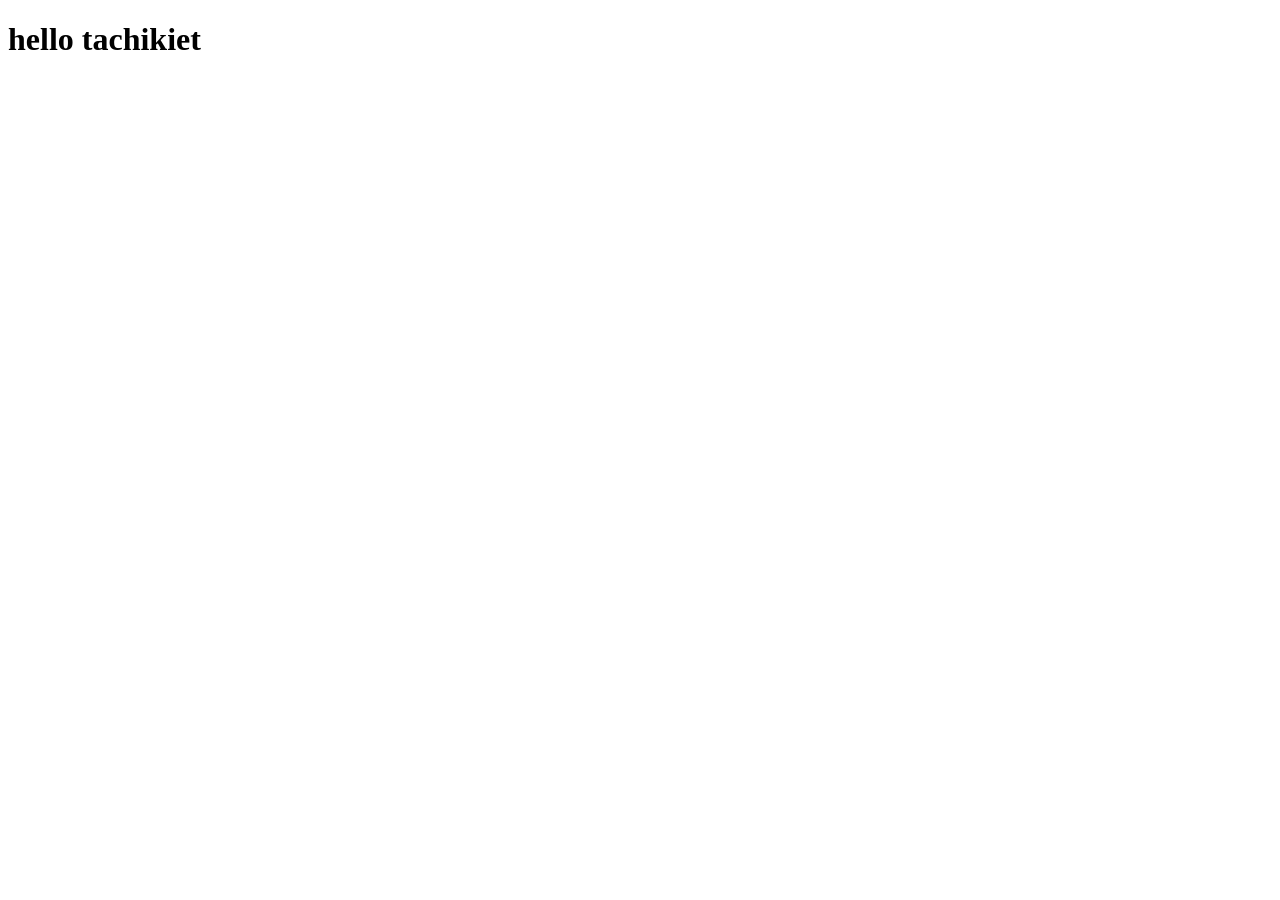
==== index.html @ b9665be3 "first push" ====
<!DOCTYPE html>
<html lang="en">
<head>
    <meta charset="UTF-8">
    <meta name="viewport" content="width=device-width, initial-scale=1.0">
    <title>Document</title>
</head>
<body>
    <h1>hello tachikiet</h1>
</body>
</html>
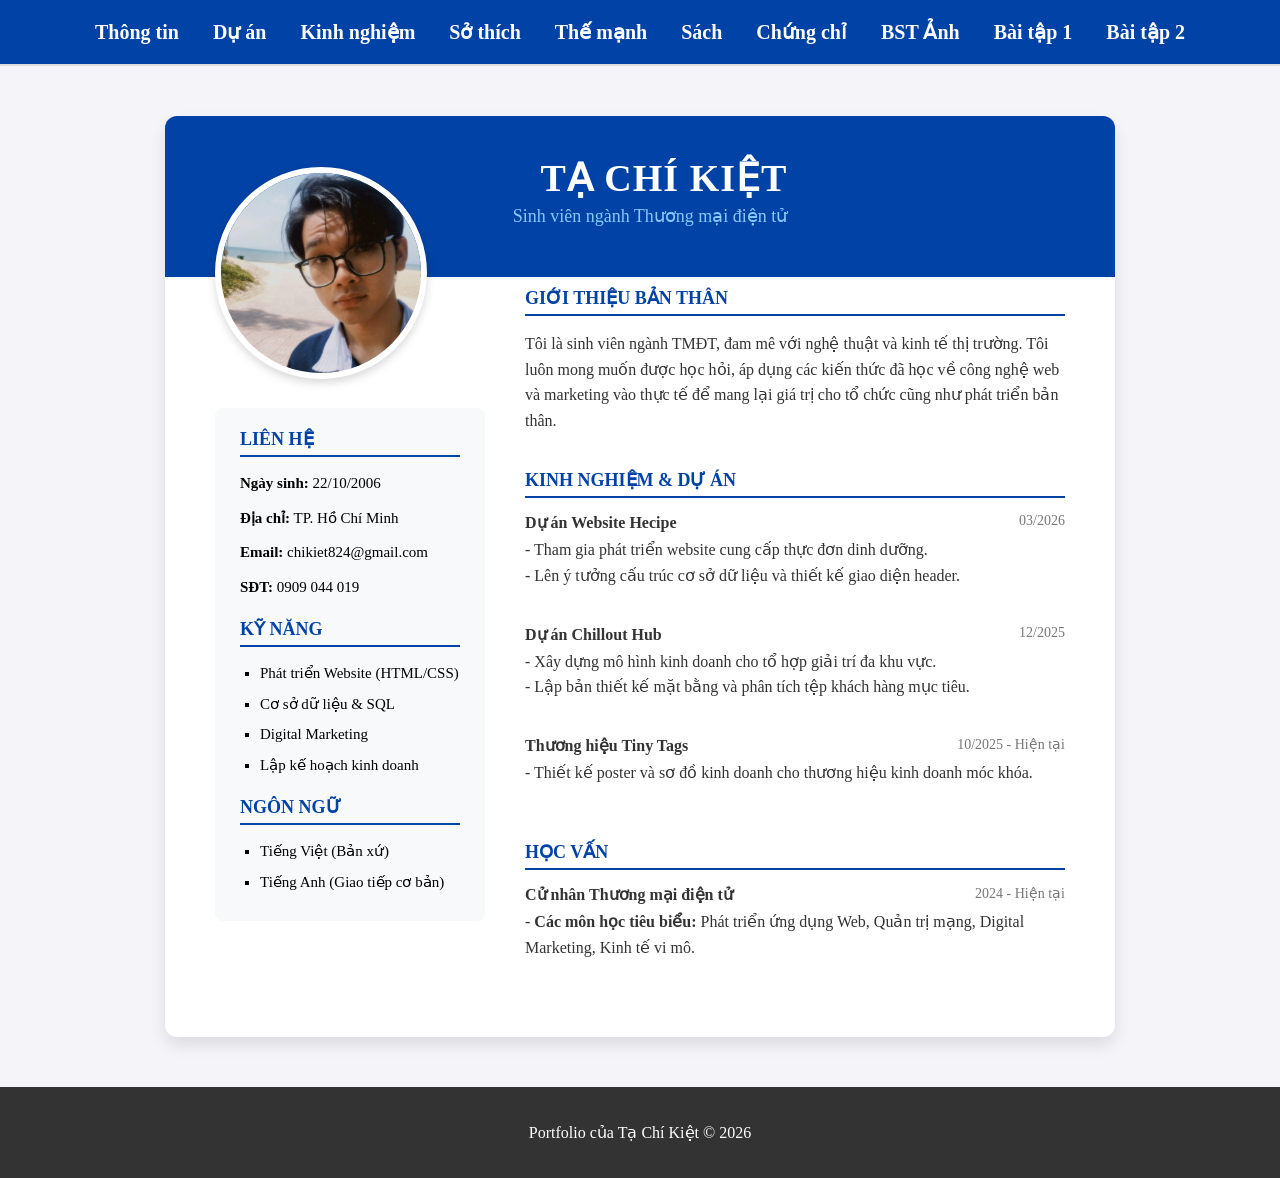
==== commit b5191a22: "newweb" ====
--- a/index.html
+++ b/index.html
@@ -1,11 +1,302 @@
 <!DOCTYPE html>
-<html lang="en">
+<html lang="vi">
 <head>
     <meta charset="UTF-8">
     <meta name="viewport" content="width=device-width, initial-scale=1.0">
-    <title>Document</title>
+    <title>Portfolio Cá Nhân - CV</title>
+    
+    <style>
+        /* --- 1. CSS CHO MENU --- */
+        .menu-box {
+            text-align: center;       
+            background-color: #0042a5; 
+            padding: 20px 0;          
+            border-bottom: 2px solid #ddd; 
+        }
+
+        .menu-box a {
+            text-decoration: none;    
+            font-size: 20px;          
+            font-family: 'Playfair Display', serif;  
+            color: #ffffff;              
+            font-weight: bold;        
+            margin: 0 15px;           
+            transition: 0.3s;         
+        }
+
+        .menu-box a:hover {
+            color: #88c8ff;           
+        }
+
+        /* --- 2. CSS CHUNG CHO TRANG --- */
+        body {
+            font-family: 'Playfair Display', serif ; 
+            margin: 0;
+            background-color: #f4f4f9; 
+        }
+
+        /* --- 3. BỐ CỤC KHUNG CV TỔNG THỂ --- */
+        .cv-container {
+            max-width: 950px; 
+            margin: 50px auto; 
+            background-color: #ffffff;
+            border-radius: 12px;
+            box-shadow: 0 8px 16px rgba(0,0,0,0.1); 
+            overflow: hidden; /* Cắt gọn các góc bo tròn */
+        }
+
+        /* --- 4. HEADER CV (MÀU XANH) --- */
+        .cv-header {
+            background-color: #0042a5;
+            padding: 40px 30px 50px 50px; /* Padding dưới to hơn để lấy chỗ cho ảnh */
+            display: flex;
+            justify-content: center; /* Đẩy chữ sang bên phải */
+            align-items: center;
+        }
+
+        .header-text {
+            text-align: right;
+        }
+
+        .header-text h1 {
+            color: #ffffff;
+            margin: 0 0 5px 0;
+            font-size: 38px;
+            text-transform: uppercase;
+            letter-spacing: 1px;
+        }
+
+        .header-text h2 {
+            color: #88c8ff;
+            margin: 0;
+            font-size: 18px;
+            font-weight: normal;
+        }
+
+        /* --- 5. LƯỚI GRID BÊN DƯỚI HEADER --- */
+        .cv-body {
+            display: grid;
+            grid-template-columns: 1fr 2fr; /* 1 phần trái, 2 phần phải */
+            gap: 40px; 
+            padding: 0 50px 40px 50px; /* Cách lề trái phải 50px */
+        }
+
+        /* --- 6. CỘT TRÁI & AVATAR --- */
+        .avatar-container {
+            margin-top: -110px; /* Kéo ảnh trồi lên trên header xanh 110px */
+            text-align: center;
+            margin-bottom: 25px;
+        }
+
+        .avatar-container img {
+            width: 200px;
+            height: 200px;
+            object-fit: cover;
+            border-radius: 50%; 
+            border: 6px solid #ffffff; /* Viền trắng dày để tách biệt với nền xanh */
+            background-color: #ffffff;
+            box-shadow: 0 4px 8px rgba(0,0,0,0.15); /* Đổ bóng nhẹ cho ảnh nổi lên */
+        }
+
+        .left-column {
+            display: flex;
+            flex-direction: column;
+            align-items: flex-start; 
+        }
+
+        /* Hộp màu xám nhạt bọc các thông tin cột trái */
+        .info-box {
+            background-color: #f8f9fa;
+            padding: 20px 25px;
+            border-radius: 8px;
+            width: 100%;
+            box-sizing: border-box; /* Đảm bảo padding không làm tràn khung */
+        }
+
+        .left-column ul {
+            list-style-type: none; 
+            padding: 0;
+            margin: 0;
+            width: 100%;
+        }
+
+        .left-column li {
+            margin-bottom: 12px;
+            font-size: 15px;
+            line-height: 1.5;
+            word-break: break-word; 
+        }
+
+        .left-column .bullet-list {
+            list-style-type: square;
+            padding-left: 20px;
+        }
+
+        .left-column .bullet-list li {
+            margin-bottom: 8px;
+        }
+
+        /* --- 7. CỘT PHẢI --- */
+        .right-column {
+            display: flex;
+            flex-direction: column;
+            justify-content: flex-start;
+            padding-top: 10px; /* Hạ thấp xuống một chút cho cân bằng với ảnh */
+        }
+
+        .section-title {
+            color: #0042a5;
+            border-bottom: 2px solid #0042a5;
+            padding-bottom: 5px;
+            margin-top: 20px;
+            margin-bottom: 15px;
+            width: 100%;
+            text-transform: uppercase;
+            font-size: 18px;
+        }
+
+        .right-column p {
+            line-height: 1.6;
+            color: #333;
+            margin-top: 0;
+        }
+
+        .experience-item {
+            margin-bottom: 20px;
+        }
+
+        .experience-title {
+            font-weight: bold;
+            font-size: 16px;
+            color: #333;
+            margin-bottom: 5px;
+            display: flex;
+            justify-content: space-between;
+        }
+
+        .experience-date {
+            font-weight: normal;
+            color: #777;
+            font-size: 14px;
+        }
+
+        /* --- 8. FOOTER --- */
+        footer {
+            text-align: center;
+            padding: 20px;
+            background-color: #333;
+            color: white;
+            margin-top: 40px;
+        }
+    </style>
 </head>
 <body>
-    <h1>hello tachikiet</h1>
+
+    <nav>
+        <div class="menu-box">
+            <a href="index.html">Thông tin</a> 
+            <a href="duan.html">Dự án</a> 
+            <a href="kinhnghiem.html">Kinh nghiệm</a> 
+            <a href="sothich.html">Sở thích</a> 
+            <a href="themanh.html">Thế mạnh</a> 
+            <a href="sach.html">Sách</a> 
+            <a href="chungchi.html">Chứng chỉ</a> 
+            <a href="gallery.html">BST Ảnh</a>
+            <a href="baitap1.html">Bài tập 1</a>
+            <a href="baitap2.html">Bài tập 2</a>
+        </div>
+    </nav>
+
+    <main class="cv-container">
+        
+        <div class="cv-header">
+            <div class="header-text">
+                <h1>Tạ Chí Kiệt</h1>
+                <h2>Sinh viên ngành Thương mại điện tử</h2>
+            </div>
+        </div>
+
+        <div class="cv-body">
+            
+            <div class="left-column">
+                <div class="avatar-container">
+                    <img src="ảnh/avatar.jpg" alt="Ảnh đại diện Tạ Chí Kiệt">
+                </div>
+                
+                <div class="info-box">
+                    <h3 class="section-title" style="margin-top: 0;">Liên hệ</h3>
+                    <ul>
+                        <li><b>Ngày sinh:</b> 22/10/2006</li>
+                        <li><b>Địa chỉ:</b> TP. Hồ Chí Minh</li>
+                        <li><b>Email:</b> chikiet824@gmail.com</li>
+                        <li><b>SĐT:</b> 0909 044 019</li>
+                    </ul>
+
+                    <h3 class="section-title">Kỹ năng</h3>
+                    <ul class="bullet-list">
+                        <li>Phát triển Website (HTML/CSS)</li>
+                        <li>Cơ sở dữ liệu & SQL</li>
+                        <li>Digital Marketing</li>
+                        <li>Lập kế hoạch kinh doanh</li>
+                    </ul>
+
+                    <h3 class="section-title">Ngôn ngữ</h3>
+                    <ul class="bullet-list">
+                        <li>Tiếng Việt (Bản xứ)</li>
+                        <li>Tiếng Anh (Giao tiếp cơ bản)</li>
+                    </ul>
+                </div>
+            </div>
+
+            <div class="right-column">
+                
+                <h3 class="section-title" style="margin-top: 0;">Giới thiệu bản thân</h3>
+                <p>Tôi là sinh viên ngành TMĐT, đam mê với nghệ thuật và kinh tế thị trường. Tôi luôn mong muốn được học hỏi, áp dụng các kiến thức đã học về công nghệ web và marketing vào thực tế để mang lại giá trị cho tổ chức cũng như phát triển bản thân.</p>
+
+                <h3 class="section-title">Kinh nghiệm & Dự án</h3>
+                
+                <div class="experience-item">
+                    <div class="experience-title">
+                        <span>Dự án Website Hecipe</span>
+                        <span class="experience-date">03/2026</span>
+                    </div>
+                    <p>- Tham gia phát triển website cung cấp thực đơn dinh dưỡng.<br>
+                       - Lên ý tưởng cấu trúc cơ sở dữ liệu và thiết kế giao diện header.</p>
+                </div>
+
+                <div class="experience-item">
+                    <div class="experience-title">
+                        <span>Dự án Chillout Hub</span>
+                        <span class="experience-date">12/2025</span>
+                    </div>
+                    <p>- Xây dựng mô hình kinh doanh cho tổ hợp giải trí đa khu vực.<br>
+                       - Lập bản thiết kế mặt bằng và phân tích tệp khách hàng mục tiêu.</p>
+                </div>
+
+                <div class="experience-item">
+                    <div class="experience-title">
+                        <span>Thương hiệu Tiny Tags</span>
+                        <span class="experience-date">10/2025 - Hiện tại</span>
+                    </div>
+                    <p>- Thiết kế poster và sơ đồ kinh doanh cho thương hiệu kinh doanh móc khóa.</p>
+                </div>
+
+                <h3 class="section-title">Học vấn</h3>
+                
+                <div class="experience-item">
+                    <div class="experience-title">
+                        <span>Cử nhân Thương mại điện tử</span>
+                        <span class="experience-date">2024 - Hiện tại</span>
+                    </div>
+                    <p>- <b>Các môn học tiêu biểu:</b> Phát triển ứng dụng Web, Quản trị mạng, Digital Marketing, Kinh tế vi mô.</p>
+                </div>
+            </div>
+
+        </div> </main>
+
+    <footer>
+        <p>Portfolio của Tạ Chí Kiệt &copy; 2026</p>
+    </footer>
+
 </body>
 </html>
